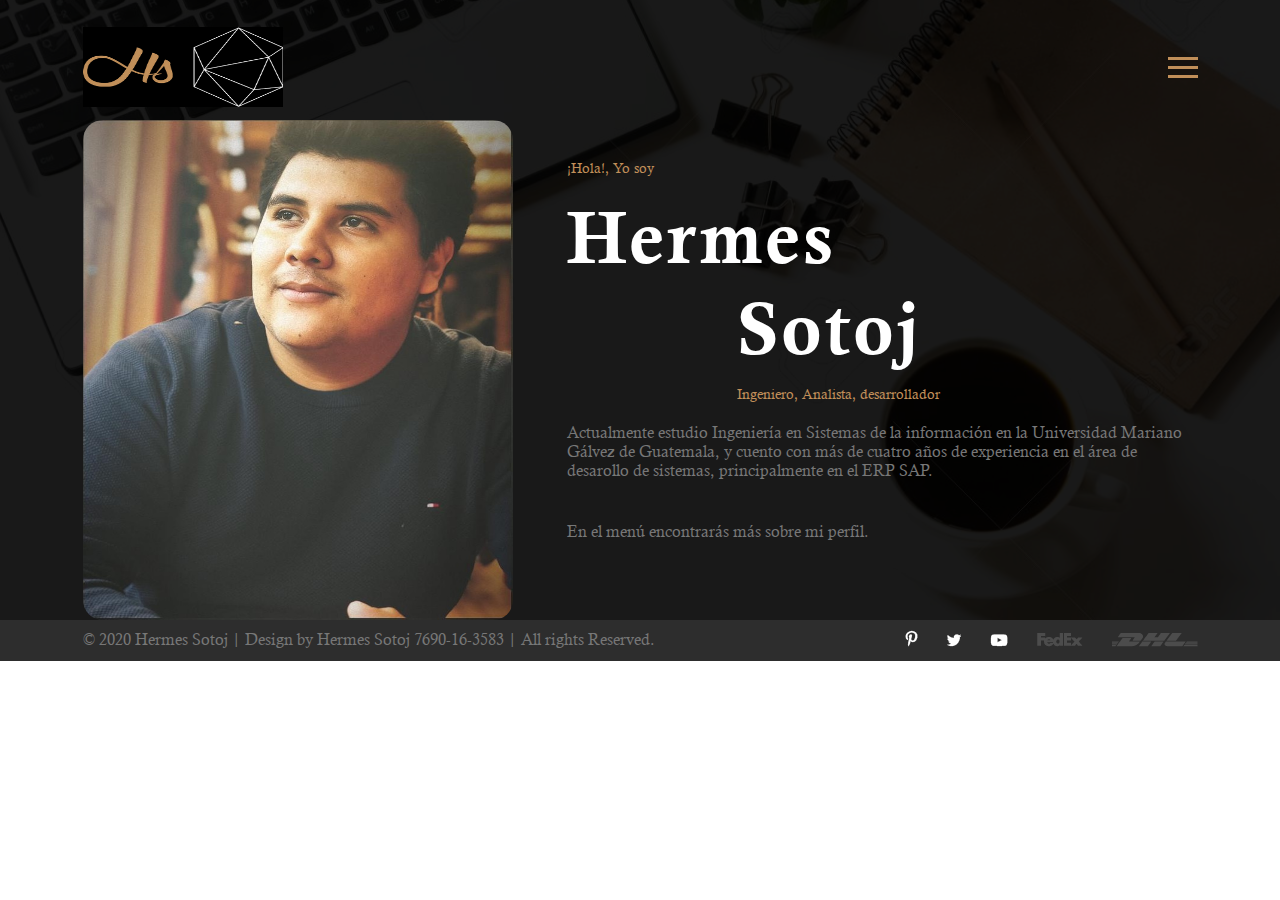
==== index.html @ 2030056d "Upload Repository" ====
<!doctype html>
<html lang="es">
<head>
	<!-- Required meta tags -->
	<meta charset="utf-8">
	<meta name="viewport" content="width=device-width, initial-scale=1, shrink-to-fit=no">
	<link rel="stylesheet" href="css/style.css">
	<link rel="stylesheet" href="css/slick.css">
	<title>Mi Perfil</title>
</head>
<body>

	<!-- Navigation -->
	<nav class="site-navigation">
		<div class="site-navigation-inner site-container">
			<img src="./images/test.png" width="200px" height="80px" alt="site logo">
			<div class="main-navigation">
				<ul class="main-navigation__ul">
					<li><a href="index.html">Homepage</a></li>
					<li><a href="Proyectos.html">Proyectos</a></li>
					<li><a href="Formulario.html">Contáctame</a></li>
					<li><a href="#">Habilidades</a></li>
					<li><a href="#">Referencias</a></li>
				</ul>
			</div>
			<div id="myBtn" class="burger-container" onclick="myFunction(this)">
				<div class="bar1"></div>
				<div class="bar2"></div>
				<div class="bar3"></div>
			</div>
			<script>
				function myFunction(x) {
					x.classList.toggle("change");
				}
			</script>

		</div>
	</nav>
	<!-- Navigation end -->

	<!-- Top banner -->

	<section class="fh5co-top-banner">
		<div class="top-banner__inner site-container">
			<div class="top-banner__image">
				<img src="./images/me.jpg" width="430px" height="500px" style="border-radius: 20px;" alt="Hermes Sotoj">
			</div>
			<div class="top-banner__text">
				<div class="top-banner__text-up">
					<span class="brand-span">¡Hola!, Yo soy</span>
					<h2 class="top-banner__h2">Hermes</h2>
				</div>
				<div class="top-banner__text-down">
					<h2 class="top-banner__h2">Sotoj</h2>
					<span class="brand-span">Ingeniero, Analista, desarrollador</span>
				</div>
				<p>Actualmente estudio Ingeniería en Sistemas de la información en la Universidad Mariano Gálvez de Guatemala, y cuento con más de cuatro años de experiencia en el área de desarollo de sistemas, principalmente en el ERP SAP.</p>
				<p>En el menú encontrarás más sobre mi perfil.</p>
				
			</div>
		</div>
	</section>
	<!-- Top banner end -->

	<!-- Footer -->
	<!--<footer class="site-footer">-->
		<div class="footer-bottom">
			<div class="site-container footer-bottom-inner">
				<p>© 2020 Hermes Sotoj | Design by Hermes Sotoj 7690-16-3583 | All rights Reserved.</p>
				<div class="footer-bottom__img">
					<img src="./images/social-pinterest.png" alt="footer image">
					<img src="./images/social-twitter.png" alt="footer image">
					<img src="./images/social-youtube.png" alt="footer image">
					<img src="./images/footer-fedex.png" alt="footer image">
					<img src="./images/footer-dhl.png" alt="footer image">
				</div>
			</div>
		</div>
	<!--</footer>-->
	<!-- Footer end -->

	<!-- Scripts -->
	<script src="js/jquery.min.js"></script>
	<script src="js/slick.min.js"></script>
	<script src="js/main.js"></script>

</body>
</html>
---- css/style.css ----
@font-face {
  font-family: 'Calisto-MT';
  src: url(../fonts/Calisto-MT.ttf); }

@font-face {
  font-family: 'Calisto-MT-Italic';
  src: url(../fonts/Calisto-MT-Italic.ttf); }

@font-face {
  font-family: 'Calisto-MT-Bold';
  src: url(../fonts/Calisto-MT-Bold.ttf); }

/* Colors */
/* Universal style */
* {
  margin: 0;
  padding: 0;
  font-family: "Calisto-MT"; }

  .site-container {
    width: 1115px;
    margin: 0 auto; }
    @media (max-width: 1250px) {
      .site-container {
        width: 90%; } }

.universal-h2 {
  font-size: 48px;
  text-align: center;
  color: #222; }
  @media (max-width: 1250px) {
    .universal-h2 {
      font-size: 38px; } }
  @media (max-width: 668px) {
    .universal-h2 {
      font-size: 30px; } }

.universal-h2-bckg {
  background-image: url("../images/double-line.svg");
  background-repeat: no-repeat;
  background-position: center bottom; }

/* Universal style end */
/* Includes */
.site-navigation {
  position: absolute;
  top: 3%;
  width: 100%;
  z-index: 2; }

.site-navigation-inner {
  display: flex;
  align-items: center;
  justify-content: space-between; }

.main-navigation {
  color: #fff;
  display: none;
  position: fixed;
  height: 100%;
  width: 100%;
  top: 0px;
  left: 0px;
  background: #000;
  opacity: 0.95; }
  .main-navigation .main-navigation__ul {
    position: absolute;
    top: 50%;
    left: 50%;
    transform: translate(-50%, -50%);
    padding: 3%;
    border: 2px solid #fff;
    border-radius: 7px;
    background-color: #c18f59; }
    .main-navigation .main-navigation__ul li {
      margin-bottom: 20px;
      list-style: none; }
    .main-navigation .main-navigation__ul a {
      color: #fff;
      font-size: 20px;
      font-weight: 600;
      text-decoration: none;
      text-transform: uppercase;
      transition: 0.3s ease; }
      .main-navigation .main-navigation__ul a:hover {
        color: #777; }
  @media (max-width: 1150px) {
    .main-navigation {
      opacity: 0.94; } }


.bar1, .bar2, .bar3 {
  width: 30px;
  height: 3px;
  background-color: #c18f59;
  margin: 6px 0;
  transition: 0.4s; }

.change .bar1 {
  transform: rotate(-45deg) translate(-6px, 6px);
  background-color: #c18f59; }

.change .bar2 {
  opacity: 0;
  background-color: #c18f59; }

.change .bar3 {
  transform: rotate(45deg) translate(-6px, -7px);
  background-color: #c18f59; }

.stop-scroll {
  overflow: hidden; }

/* Navigation burger end */
.fh5co-top-banner {
  position: relative;
  display: flex;
  align-items: center;
  background-image: url("../images/top-banner-bckg.jpg");
  background-position: center;
  background-size: cover; }
  .fh5co-top-banner::after {
    content: '';
    position: absolute;
    top: 0px;
    left: 0px;
    width: 100%;
    height: 100%;
    background-color: #000;
    opacity: 0.9; }
  .fh5co-top-banner .site-container {
    position: relative;
    z-index: 1; }
  @media (max-width: 1600px) {
    .fh5co-top-banner {
      padding-top: 120px; } }
  @media (max-width: 1250px) {
    .fh5co-top-banner {
      padding-top: 0px; } }
  @media (max-width: 520px) {
    .fh5co-top-banner {
      padding-top: 0px; } }
  @media (min-width: 1600px) {
    .fh5co-top-banner {
      min-height: 100vh; } }

.top-banner__inner {
  display: flex;
  align-items: center; }
  .top-banner__inner .top-banner__text {
    margin-left: 54px; }
    @media (max-width: 1250px) {
      .top-banner__inner .top-banner__text {
        width: 35%; } }
    @media (max-width: 768px) {
      .top-banner__inner .top-banner__text {
        width: 50%;
        margin-left: 20px; } }
    @media (max-width: 520px) {
      .top-banner__inner .top-banner__text {
        width: 65%;
        margin-bottom: 20px;
        margin-left: 0; } }
    .top-banner__inner .top-banner__text p {
      margin-bottom: 42px;
      color: #777; }
      @media (max-width: 768px) {
        .top-banner__inner .top-banner__text p {
          margin-bottom: 25px;
          font-size: 14px; } }
  .top-banner__inner .top-banner__h2 {
    font-size: 74px;
    letter-spacing: 3px;
    color: #fff;
    font-family: "Calisto-MT-Bold"; }
    @media (max-width: 1250px) {
      .top-banner__inner .top-banner__h2 {
        font-size: 50px; } }
    @media (max-width: 768px) {
      .top-banner__inner .top-banner__h2 {
        font-size: 35px; } }
  .top-banner__inner .top-banner__text-up .top-banner__h2 {
    margin-top: 15px; }
    @media (max-width: 768px) {
      .top-banner__inner .top-banner__text-up .top-banner__h2 {
        margin-top: 0; } }
  .top-banner__inner .top-banner__text-down {
    margin-bottom: 20px;
    padding-left: 27%; }
    .top-banner__inner .top-banner__text-down .top-banner__h2 {
      margin-bottom: 10px; }
      @media (max-width: 768px) {
        .top-banner__inner .top-banner__text-down .top-banner__h2 {
          margin-bottom: 0; } }
  .top-banner__inner .top-banner__image {
    font-size: 0; }
    @media (max-width: 1250px) {
      .top-banner__inner .top-banner__image {
        width: 50%; }
        .top-banner__inner .top-banner__image img {
          width: 100%; } }
    @media (max-width: 520px) {
      .top-banner__inner .top-banner__image {
        width: 65%;
        margin-bottom: 20px; } }
  @media (max-width: 520px) {
    .top-banner__inner {
      flex-direction: column; } }

.brand-span {
  font-size: 14px;
  color: #c18f59; }

.brand-button {
  display: inline-block;
  padding: 10px 20px;
  font-size: 11px;
  text-transform: uppercase;
  text-decoration: none;
  color: #c18f59;
  border: 1px solid #fff;
  transition: 0.3s ease; }
  .brand-button:hover, .brand-button:focus {
    color: #777; }

.fh5co-about-me {
  position: relative;
  margin: 193px 0 199px; }
  @media (max-width: 1250px) {
    .fh5co-about-me {
      margin: 150px 0; } }
  @media (max-width: 992px) {
    .fh5co-about-me {
      margin: 125px 0; } }
.rating {
  margin-top: 8px;
  unicode-bidi: bidi-override;
  direction: rtl; }
  .rating span {
    font-size: 23px;
    color: #ffd200;
    cursor: pointer; }
  .rating > span:hover:before, .rating > span:hover ~ span:before {
    content: "\2605";
    position: absolute; }

.counter-inner {
  display: flex;
  justify-content: space-between;
  flex-wrap: wrap; }

.single-count {
  width: 23%;
  text-align: center;
  color: #fff; }
  .single-count span {
    display: block;
    margin-bottom: 25px;
    font-size: 40px;
    font-weight: 900; }
  .single-count p {
    font-size: 20px;
    text-transform: uppercase; }
  @media (max-width: 850px) {
    .single-count {
      width: 48%;
      margin-bottom: 30px; }
      .single-count .count {
        font-size: 35px;
        margin-bottom: 15px; } }
  @media (max-width: 500px) {
    .single-count {
      width: 100%;
      padding-bottom: 10px;
      border-bottom: 1px solid #fff; } }

.single-count__text {
  display: flex;
  justify-content: center; }
  .single-count__text img {
    margin-right: 20px; }

.fh5co-blog {
  margin-bottom: 175px; }
  .fh5co-blog .universal-h2 {
    margin-bottom: 55px;
    padding-bottom: 20px; }
  @media (max-width: 620px) {
    .fh5co-blog {
      margin-bottom: 105px; } }

.blog-inner {
  display: flex;
  justify-content: space-between; }

.blog-slider .slick-slide {
  margin: 0 15px; }

.blog-slider .slick-list {
  margin: 0 -15px; }

.single-blog {
  display: flex !important; }
  .single-blog .single-blog__img {
    width: 50%;
    font-size: 0; }
  .single-blog .single-blog__text {
    width: 50%;
    padding: 7%;
    border: 3px solid #f5f5f5;
    border-left: 0; }
    .single-blog .single-blog__text h4 {
      margin-bottom: 5px;
      font-size: 24px;
      line-height: 33px; }
    .single-blog .single-blog__text span {
      display: block;
      margin-bottom: 15px;
      font-size: 14px;
      color: #c18f59;
      font-family: "Calisto-MT-Bold"; }
    .single-blog .single-blog__text p {
      color: #777;
      line-height: 21px; }
    @media (max-width: 992px) {
      .single-blog .single-blog__text {
        padding: 5%; }
        .single-blog .single-blog__text h4 {
          margin-bottom: 3px;
          font-size: 20px;
          line-height: 24px; }
        .single-blog .single-blog__text p {
          font-size: 14px;
          line-height: 19px; } }
    @media (max-width: 420px) {
      .single-blog .single-blog__text {
        padding: 3%; }
        .single-blog .single-blog__text h4 {
          font-size: 16px; }
        .single-blog .single-blog__text span {
          margin-bottom: 7px;
          font-size: 12px; }
        .single-blog .single-blog__text p {
          font-size: 13px;
          line-height: 16px; } }
  .single-blog:nth-child(even) h4 {
    color: #c18f59; }
  @media (max-width: 1250px) {
    .single-blog .single-blog__img img {
      width: 100%;
      height: 100%; } }

.blog-slider {
  position: relative; }
  .blog-slider .slick-arrow {
    position: absolute;
    bottom: -22%; }
  .blog-slider .slick-prev {
    left: 45.5%; }
    @media (max-width: 1250px) {
      .blog-slider .slick-prev {
        left: 40%; } }
    @media (max-width: 520px) {
      .blog-slider .slick-prev {
        left: 35%; } }
  .blog-slider .slick-next {
    right: 45.5%; }
    @media (max-width: 1250px) {
      .blog-slider .slick-next {
        right: 40%; } }
    @media (max-width: 520px) {
      .blog-slider .slick-next {
        right: 35%; } }
  .blog-slider .span-arrow:hover {
    color: #777;
    border-color: #777; }

.fh5co-quotes {
  position: relative;
  padding: 135px 0 172px;
  text-align: center;
  background-image: url("../images/quotes-bckg.jpg");
  background-position: center;
  background-size: cover; }
  .fh5co-quotes::after {
    content: '';
    position: absolute;
    top: 0;
    left: 0;
    width: 100%;
    height: 100%;
    background-color: #000;
    opacity: 0.9; }
  .fh5co-quotes .site-container {
    position: relative;
    z-index: 1; }
  .fh5co-quotes .universal-h2 {
    padding-bottom: 20px;
    margin-bottom: 30px;
    color: #fff !important; }
  .fh5co-quotes p {
    width: 43%;
    margin: 0 auto 45px;
    color: #fff;
    line-height: 24px; }
    @media (max-width: 620px) {
      .fh5co-quotes p {
        font-size: 14px;
        line-height: 19px; } }
  .fh5co-quotes img {
    margin: 0 auto 5px; }
  .fh5co-quotes h4 {
    margin-bottom: 5px;
    font-size: 25px;
    color: #c18f59; }
  .fh5co-quotes .slick-arrow {
    bottom: -8%; }
  .fh5co-quotes .slick-prev {
    left: 45.5%; }
    @media (max-width: 1150px) {
      .fh5co-quotes .slick-prev {
        left: 34%; } }
  .fh5co-quotes .slick-next {
    right: 45.5%; }
    @media (max-width: 1150px) {
      .fh5co-quotes .slick-next {
        right: 34%; } }
  @media (max-width: 1150px) {
    .fh5co-quotes {
      padding: 75px 0 95px; }
      .fh5co-quotes p {
        width: 90%; } }

.fh5co-social {
  position: relative;
  padding: 63px 0;
  background-image: url("../images/social-bckg.jpg");
  background-size: cover;
  background-position: center; }
  .fh5co-social::after {
    content: '';
    position: absolute;
    top: 0;
    left: 0;
    width: 100%;
    height: 100%;
    background-color: #c18f59;
    opacity: 0.9; }
  .fh5co-social .site-container {
    position: relative;
    z-index: 1; }
  @media (max-width: 620px) {
    .fh5co-social {
      padding: 40px 0; } }

.social {
  display: flex;
  justify-content: space-between;
  align-items: center; }
  .social h5 {
    font-size: 24px;
    color: #fff; }
  @media (max-width: 620px) {
    .social {
      flex-direction: column; } }

.social-icons a {
  position: relative;
  border: 1px solid white;
  border-radius: 50%;
  padding: 13px 23px;
  margin-right: 10px;
  transition: 0.3s ease; }
  .social-icons a:hover {
    background-color: #777;
    border-color: transparent; }

.social-icons img {
  position: absolute;
  left: 50%;
  top: 50%;
  transform: translate(-50%, -50%); }

@media (max-width: 620px) {
  .social-icons {
    margin: 35px 0; } }

.site-footer {
  padding-top: 120px;
  background-color: #343434; }
  @media (max-width: 1250px) {
    .site-footer {
      padding-top: 60px; } }

.footer-inner {
  display: flex;
  justify-content: space-between;
  padding-bottom: 95px; }
  .footer-inner h5 {
    margin-bottom: 30px;
    font-size: 20px;
    letter-spacing: 2px;
    color: #fff; }
  @media (max-width: 1250px) {
    .footer-inner {
      padding-bottom: 50px;
      flex-direction: column;
      align-items: center; } }

.footer-info {
  width: 50%;
  display: flex; }
  .footer-info .footer-info__left {
    margin-right: 45px; }
    .footer-info .footer-info__left img {
      margin-bottom: 10px; }
    .footer-info .footer-info__left p {
      color: #c18f59; }
    @media (max-width: 620px) {
      .footer-info .footer-info__left {
        margin-right: 0;
        margin-bottom: 20px; } }
  .footer-info .footer-info__right p {
    margin-bottom: 15px;
    color: #aaa; }
  .footer-info .footer-info__right .footer-phone {
    font-size: 14px; }
  .footer-info .footer-info__right .social-icons {
    margin-top: 27px; }
    .footer-info .footer-info__right .social-icons a {
      padding: 9px 19px; }
  @media (max-width: 1250px) {
    .footer-info {
      width: 100%;
      margin-bottom: 20px; } }
  @media (max-width: 620px) {
    .footer-info {
      flex-direction: column;
      align-items: center; } }

.footer-contact-form {
  width: 50%; }
  .footer-contact-form .contact-form__input {
    display: flex;
    justify-content: space-between;
    margin-bottom: 20px; }
    .footer-contact-form .contact-form__input input {
      width: 40%;
      padding: 20px;
      border: 1px solid #404040;
      background-color: #282828;
      color: #c18f59; }
      .footer-contact-form .contact-form__input input::placeholder {
        color: #aaa; }
      @media (max-width: 1250px) {
        .footer-contact-form .contact-form__input input {
          width: 45%; } }
      @media (max-width: 520px) {
        .footer-contact-form .contact-form__input input {
          width: 100%; } }
  .footer-contact-form textarea {
    box-sizing: border-box;
    height: 90px;
    width: 100%;
    margin-bottom: 20px;
    padding: 20px;
    border: 1px solid #404040;
    background-color: #282828;
    resize: none;
    color: #c18f59; }
  .footer-contact-form .submit-button {
    padding: 19px 50px;
    text-transform: uppercase;
    font-size: 12px;
    color: #fff;
    background-color: #c18f59;
    border: none;
    border-radius: 3px;
    cursor: pointer;
    transition: 0.3s ease; }
    .footer-contact-form .submit-button:hover {
      background-color: #777; }
  @media (max-width: 1250px) {
    .footer-contact-form {
      width: 100%; } }

.footer-bottom {
  padding: 10px 0;
  background-color: #2d2d2d; }

.footer-bottom-inner {
  display: flex;
  justify-content: space-between; }
  .footer-bottom-inner p {
    color: #777; }
  .footer-bottom-inner a {
    color: #c18f59;
    text-decoration: none;
    transition: 0.3s ease; }
    .footer-bottom-inner a:hover {
      color: #777; }
  .footer-bottom-inner .footer-bottom__img img {
    margin-right: 25px; }
    .footer-bottom-inner .footer-bottom__img img:last-child {
      margin-right: 0; }
  @media (max-width: 992px) {
    .footer-bottom-inner {
      flex-direction: column;
      align-items: center; }
      .footer-bottom-inner p {
        font-size: 14px;
        margin-bottom: 20px; } }
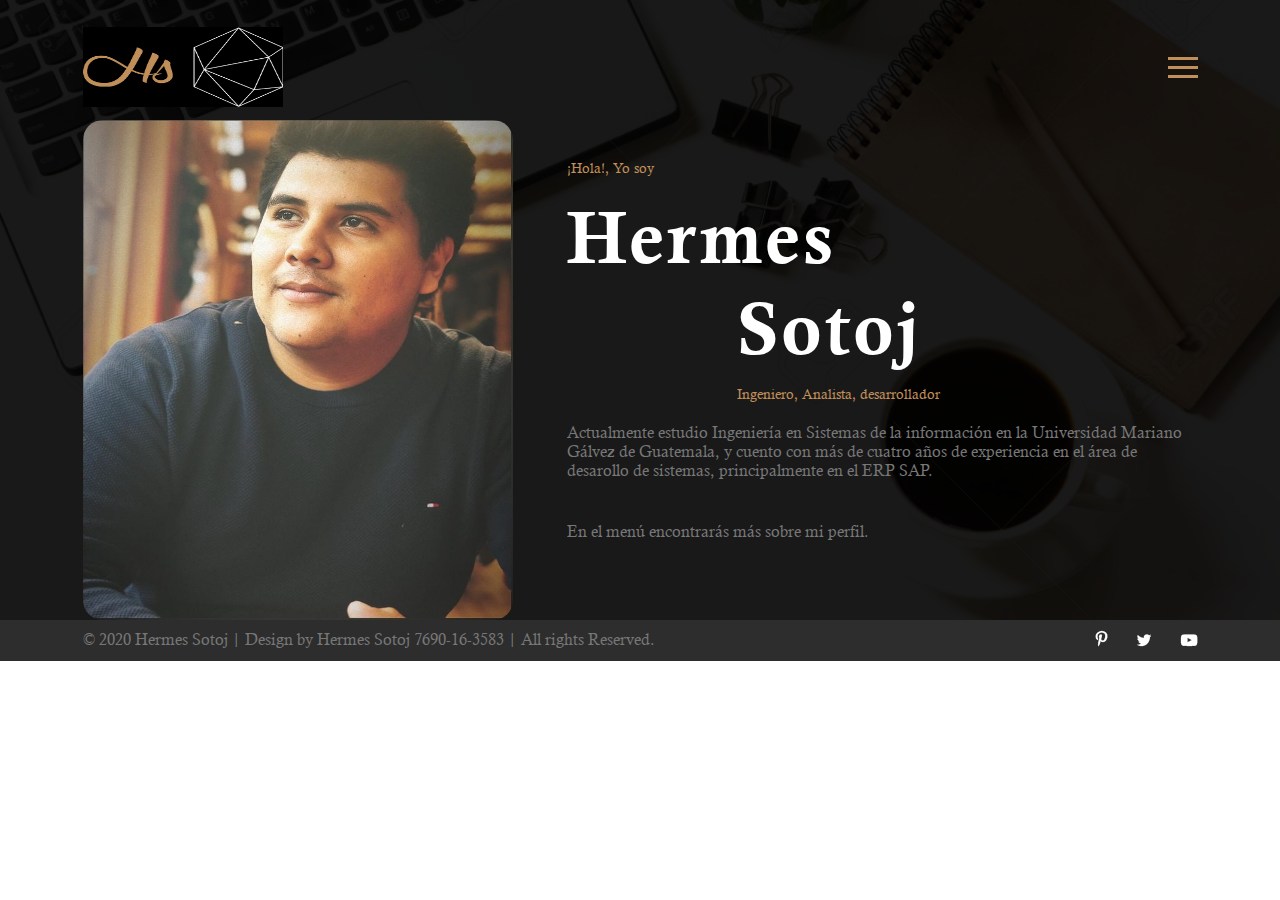
==== commit b20344ac: "040920-Hs-Agrega proyectos en el set de Proyectos" ====
--- a/index.html
+++ b/index.html
@@ -7,6 +7,8 @@
 	<link rel="stylesheet" href="css/style.css">
 	<link rel="stylesheet" href="css/slick.css">
 	<title>Mi Perfil</title>
+	
+	<link  rel="icon"   href="images/Logo.png" type="image/png" />
 </head>
 <body>
 
@@ -19,8 +21,8 @@
 					<li><a href="index.html">Homepage</a></li>
 					<li><a href="Proyectos.html">Proyectos</a></li>
 					<li><a href="Formulario.html">Contáctame</a></li>
-					<li><a href="#">Habilidades</a></li>
-					<li><a href="#">Referencias</a></li>
+					<li><a href="habilidades.html">Habilidades</a></li>
+					<li><a href="Referencias.html">Referencias</a></li>
 				</ul>
 			</div>
 			<div id="myBtn" class="burger-container" onclick="myFunction(this)">
@@ -71,8 +73,6 @@
 					<img src="./images/social-pinterest.png" alt="footer image">
 					<img src="./images/social-twitter.png" alt="footer image">
 					<img src="./images/social-youtube.png" alt="footer image">
-					<img src="./images/footer-fedex.png" alt="footer image">
-					<img src="./images/footer-dhl.png" alt="footer image">
 				</div>
 			</div>
 		</div>
